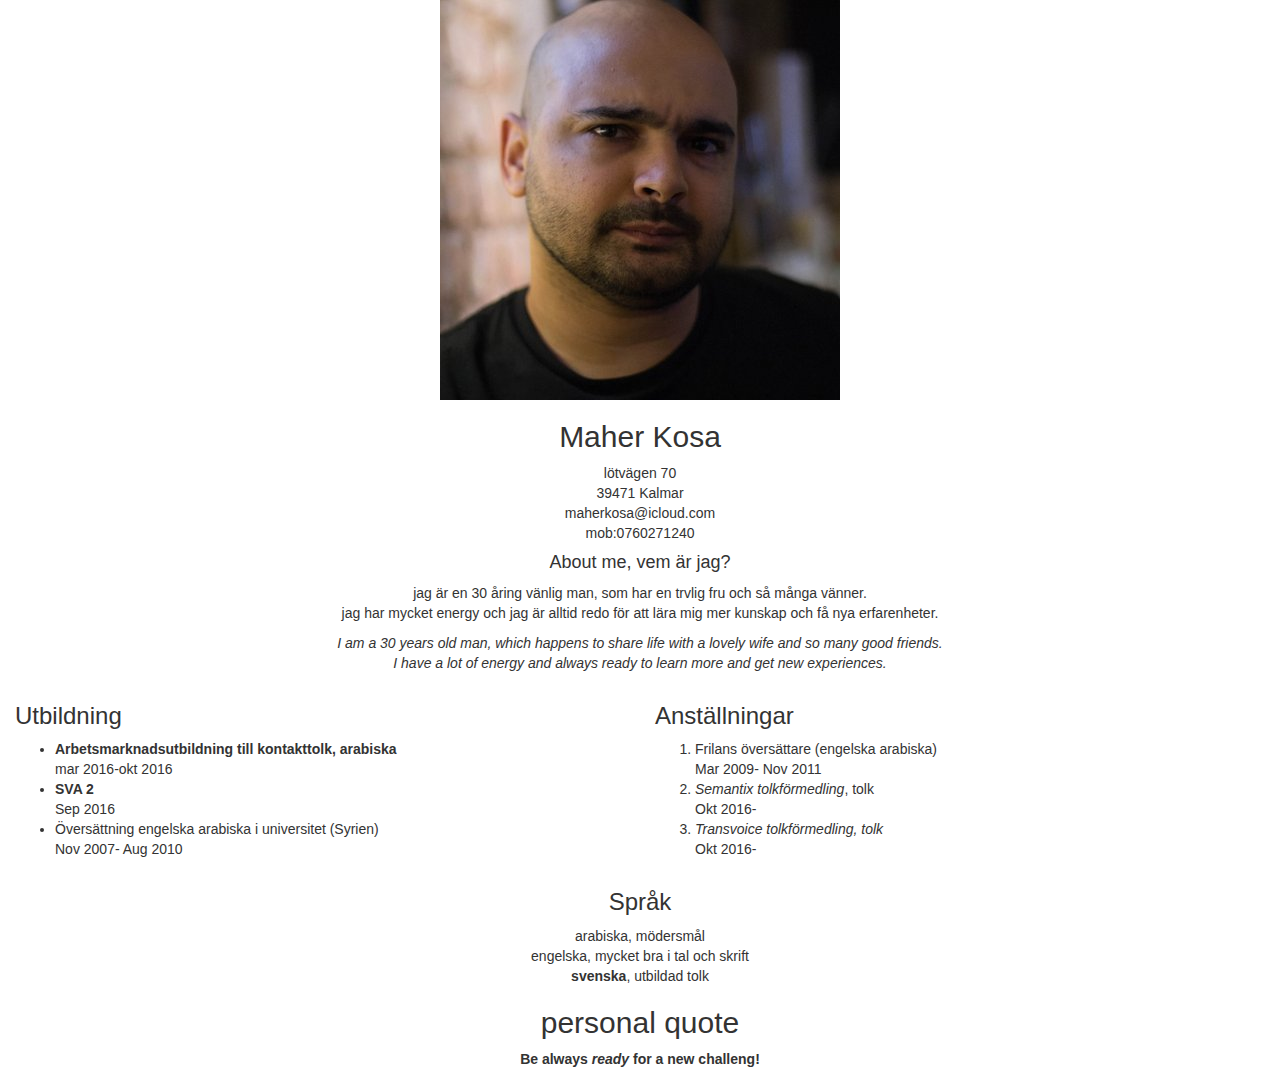
==== week1/index.html @ 21229a37 "changed folder name to week 1" ====
<!DOCTYPE html>
<html lang="en,sv">
    <head>
        <meta charset="UTF-8">
            <meta name="viewport" content="width=device-width, initial-scale=1.0">
            <meta http-equiv="x-UA-compatiable" content="ie=edge">
            <link rel="stylesheet" href="http://maxcdn.bootstrapcdn.com/bootstrap/3.3.1/css/bootstrap.min.css"/>
            <link rel="stylesheet" href="CVstyle.css">
            <title> Document</title>
    </head>
    <body>
      <div class="container-fluid">
    <div class="text-center">  
     <a href=https://www.linkedin.com/in/maher-kosa-a49893129/"> <img class="image" src="image.jpg" alt="https://pbs.twimg.com/profile_images/962631750571773952/YiPDeDuI_400x400.jpg" > </a>
     <h2> Maher Kosa </h2>
     <p>lötvägen 70<br>39471 Kalmar<br>maherkosa@icloud.com<br>mob:0760271240</p>
     <h4> About me, vem är jag? </h4>
     <p class="me"> jag är en 30 åring vänlig man, som har en trvlig fru och så många vänner.
     <br> jag har mycket energy och jag är alltid redo för att lära mig mer kunskap och få nya erfarenheter.</p>
     <p class="me"> <em>I am a 30 years old man, which happens to share life with a lovely wife and so many good friends.</em>
     <br><em>I have a lot of energy and always ready to learn more and get new experiences.</em></p>
    </div>
   <div class="row">
     <div class="col-xs-6">
                <h3> Utbildning </h3>
                  <ul> 
    <li> <strong>Arbetsmarknadsutbildning till kontakttolk, arabiska</strong> <br> mar 2016-okt 2016 </li>
    <li>  <strong>SVA 2</Strong> <br> Sep 2016 </li>
    <li>Översättning engelska arabiska i universitet (Syrien) <br> Nov 2007- Aug 2010</li>
                  </ul>
    </div>
    <div class="col-xs-6">
                <h3> Anställningar </h3>
                 <ol>
       <li> Frilans översättare (engelska arabiska) <br> Mar 2009- Nov 2011</li>
        <li> <em>Semantix tolkförmedling</em>, tolk <br> Okt 2016-  </li>
        <li> <em>Transvoice tolkförmedling, tolk</em> <br> Okt 2016- </li>
                  </ol>
                </div>
    </div>
<div class="text-center"><h3> Språk </h3>  
        <p>
          arabiska, mödersmål<br>
          engelska, mycket bra i tal och skrift<br>
          <strong>svenska</strong>, utbildad tolk
        </p>
        <h2 id="pers"> personal quote </h2>
         <p> <strong>Be always <em>ready</em> for a new challeng! </strong></p>
             </div>
             
   </div> 
</body>
  </html>
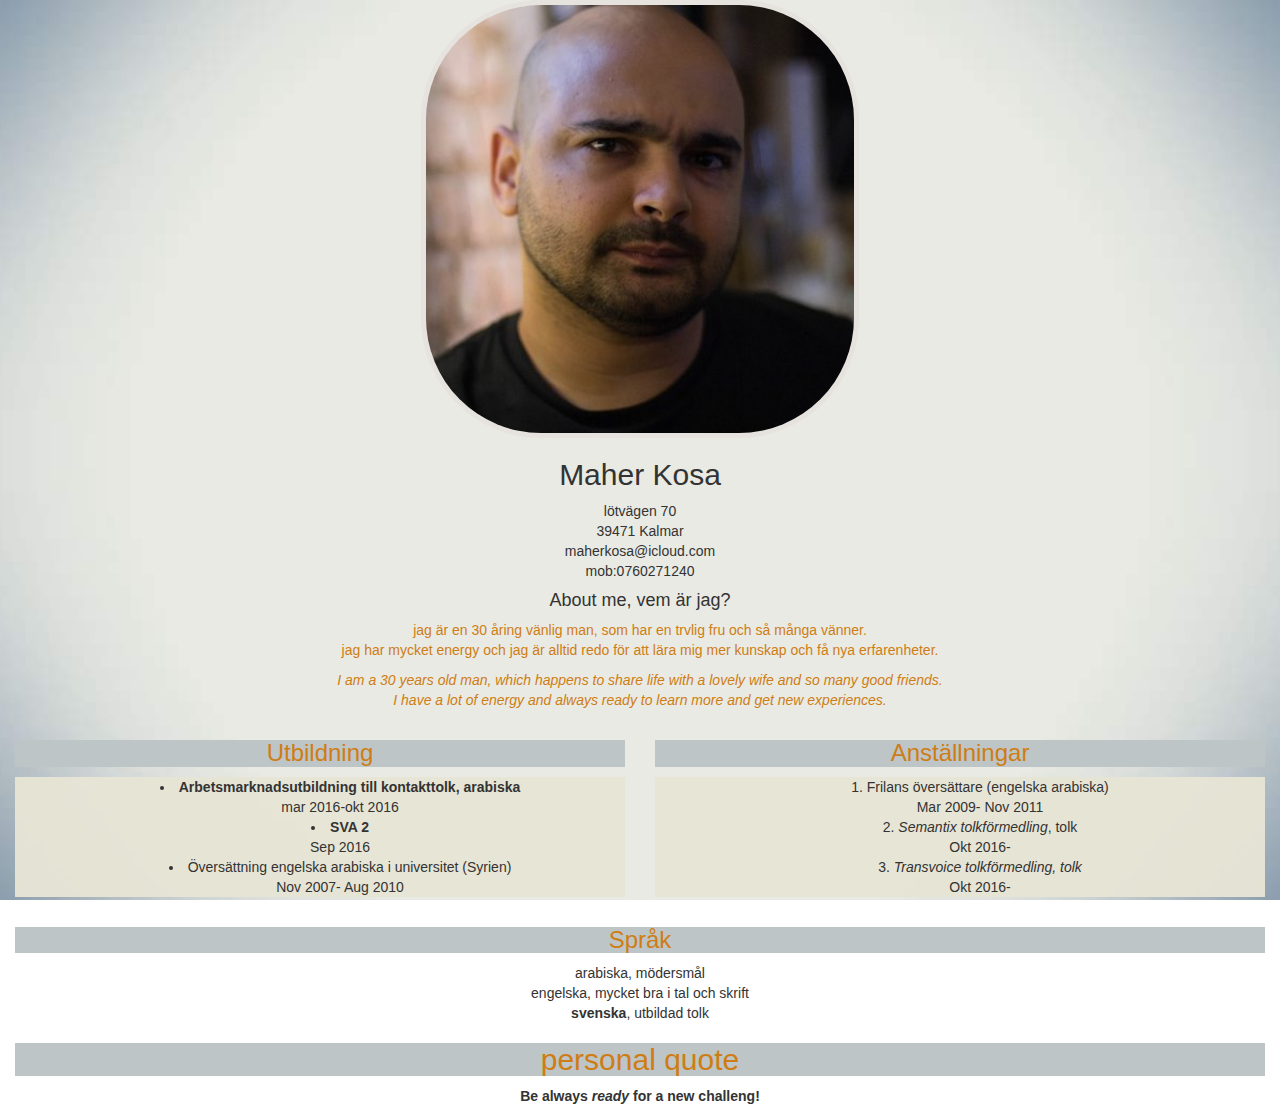
==== commit 6790fca4: "changed to style.css in content" ====
--- a/week1/index.html
+++ b/week1/index.html
@@ -5,7 +5,7 @@
             <meta name="viewport" content="width=device-width, initial-scale=1.0">
             <meta http-equiv="x-UA-compatiable" content="ie=edge">
             <link rel="stylesheet" href="http://maxcdn.bootstrapcdn.com/bootstrap/3.3.1/css/bootstrap.min.css"/>
-            <link rel="stylesheet" href="CVstyle.css">
+            <link rel="stylesheet" href="style.css">
             <title> Document</title>
     </head>
     <body>
--- a/week1/style.css
+++ b/week1/style.css
@@ -0,0 +1,36 @@
+body{ 
+  background: url("back-pic.jpg") no-repeat center center fixed; 
+  -webkit-background-size: cover;
+  -moz-background-size: cover;
+  -o-background-size: cover;
+  background-size: cover;
+}         
+
+.image{width: 35%;
+  border-radius:120px;
+  border-color:rgb(230, 226, 222);
+  border-style:solid;
+  border-width:5px;}
+
+
+
+
+h3{color:rgb(206, 125, 20);
+  text-align:center;
+  background-color:rgb(190, 197, 199);
+  }
+ul{background-color:rgba(230, 228, 212, 0.966);
+   text-align: center;
+   list-style: inside;}
+
+ol{background-color:rgba(230, 228, 212, 0.966);
+   text-align: center;
+   list-style-position: inside;}
+#pers {color:rgb(206, 125, 20);
+       background-color:rgb(190, 197, 199);
+       text-align:center;}
+.me {color: rgb(206, 125, 20);}
+
+body{font-family: Verdana, Geneva, Tahoma, sans-serif;
+   font-size: 18}
+
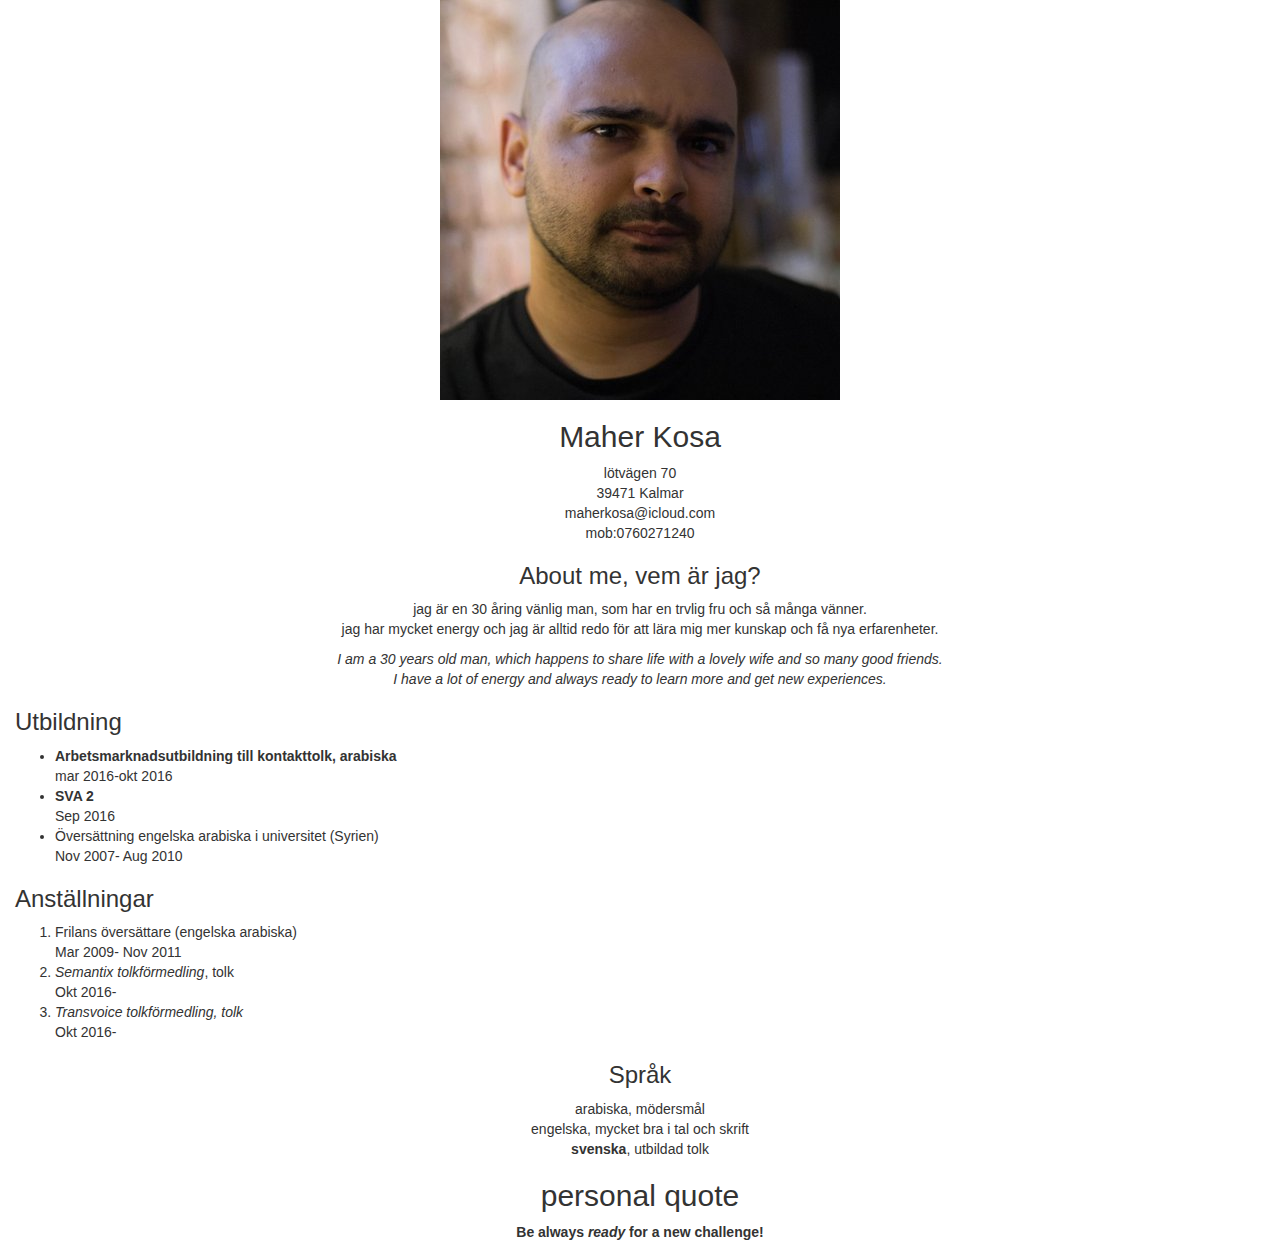
==== commit 815a4b64: "Update index.html" ====
--- a/week1/index.html
+++ b/week1/index.html
@@ -5,7 +5,7 @@
             <meta name="viewport" content="width=device-width, initial-scale=1.0">
             <meta http-equiv="x-UA-compatiable" content="ie=edge">
             <link rel="stylesheet" href="http://maxcdn.bootstrapcdn.com/bootstrap/3.3.1/css/bootstrap.min.css"/>
-            <link rel="stylesheet" href="style.css">
+            <link rel="stylesheet" href="CVstyle.css">
             <title> Document</title>
     </head>
     <body>
@@ -14,30 +14,28 @@
      <a href=https://www.linkedin.com/in/maher-kosa-a49893129/"> <img class="image" src="image.jpg" alt="https://pbs.twimg.com/profile_images/962631750571773952/YiPDeDuI_400x400.jpg" > </a>
      <h2> Maher Kosa </h2>
      <p>lötvägen 70<br>39471 Kalmar<br>maherkosa@icloud.com<br>mob:0760271240</p>
-     <h4> About me, vem är jag? </h4>
+     <h3> About me, vem är jag? </h3>
      <p class="me"> jag är en 30 åring vänlig man, som har en trvlig fru och så många vänner.
      <br> jag har mycket energy och jag är alltid redo för att lära mig mer kunskap och få nya erfarenheter.</p>
      <p class="me"> <em>I am a 30 years old man, which happens to share life with a lovely wife and so many good friends.</em>
      <br><em>I have a lot of energy and always ready to learn more and get new experiences.</em></p>
     </div>
-   <div class="row">
-     <div class="col-xs-6">
-                <h3> Utbildning </h3>
+   
+     
+                <h3>Utbildning</h3>
                   <ul> 
     <li> <strong>Arbetsmarknadsutbildning till kontakttolk, arabiska</strong> <br> mar 2016-okt 2016 </li>
     <li>  <strong>SVA 2</Strong> <br> Sep 2016 </li>
     <li>Översättning engelska arabiska i universitet (Syrien) <br> Nov 2007- Aug 2010</li>
                   </ul>
-    </div>
-    <div class="col-xs-6">
+    
                 <h3> Anställningar </h3>
                  <ol>
        <li> Frilans översättare (engelska arabiska) <br> Mar 2009- Nov 2011</li>
         <li> <em>Semantix tolkförmedling</em>, tolk <br> Okt 2016-  </li>
         <li> <em>Transvoice tolkförmedling, tolk</em> <br> Okt 2016- </li>
                   </ol>
-                </div>
-    </div>
+                
 <div class="text-center"><h3> Språk </h3>  
         <p>
           arabiska, mödersmål<br>
@@ -45,10 +43,9 @@
           <strong>svenska</strong>, utbildad tolk
         </p>
         <h2 id="pers"> personal quote </h2>
-         <p> <strong>Be always <em>ready</em> for a new challeng! </strong></p>
+         <p> <strong>Be always <em>ready</em> for a new challenge! </strong></p>
              </div>
              
    </div> 
 </body>
   </html>
-         
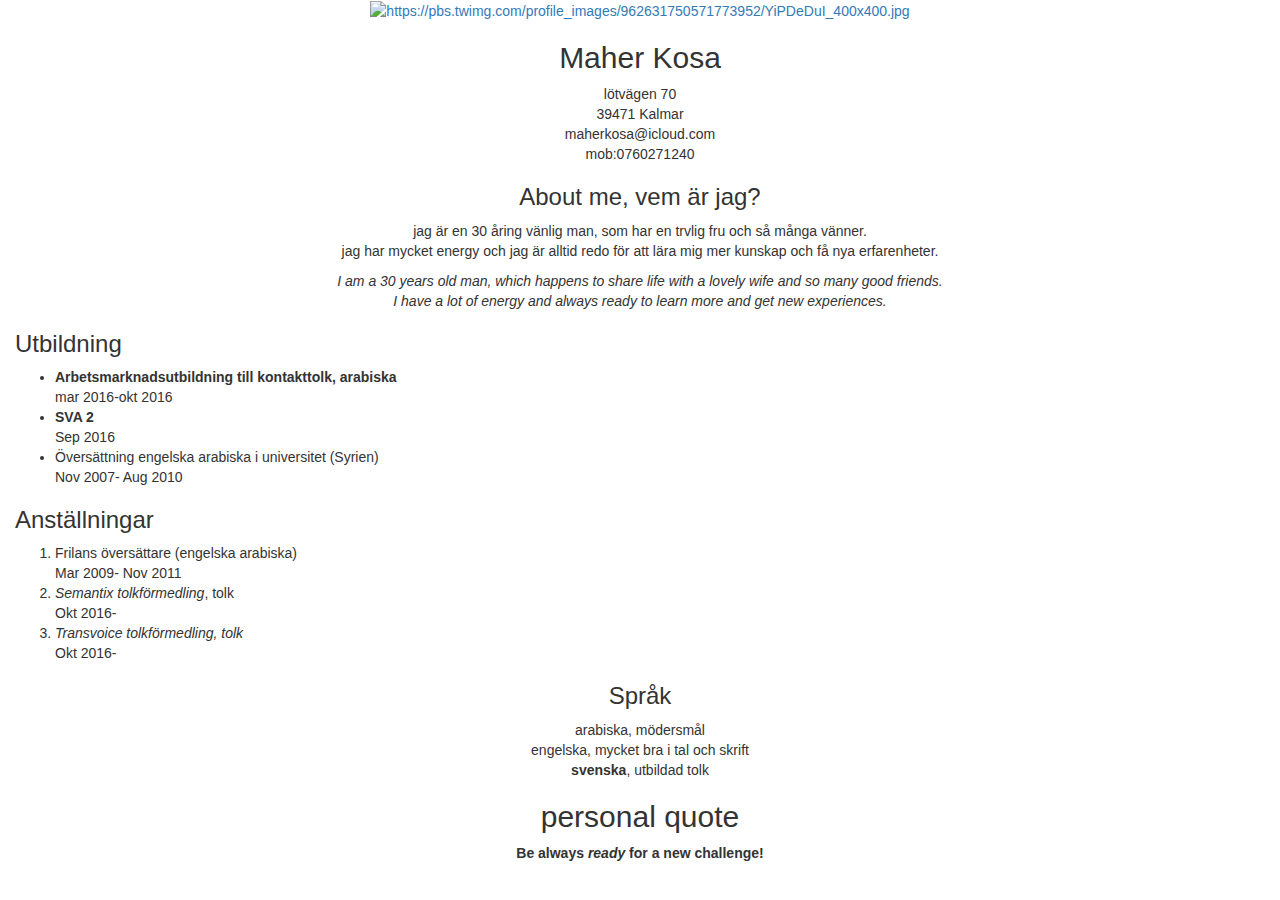
==== commit 196a9bee: "Update index.html" ====
--- a/week1/index.html
+++ b/week1/index.html
@@ -11,7 +11,7 @@
     <body>
       <div class="container-fluid">
     <div class="text-center">  
-     <a href=https://www.linkedin.com/in/maher-kosa-a49893129/"> <img class="image" src="image.jpg" alt="https://pbs.twimg.com/profile_images/962631750571773952/YiPDeDuI_400x400.jpg" > </a>
+     <a href=https://www.linkedin.com/in/maher-kosa-a49893129/"> <img class="image" src="images/image.jpg" alt="https://pbs.twimg.com/profile_images/962631750571773952/YiPDeDuI_400x400.jpg" > </a>
      <h2> Maher Kosa </h2>
      <p>lötvägen 70<br>39471 Kalmar<br>maherkosa@icloud.com<br>mob:0760271240</p>
      <h3> About me, vem är jag? </h3>
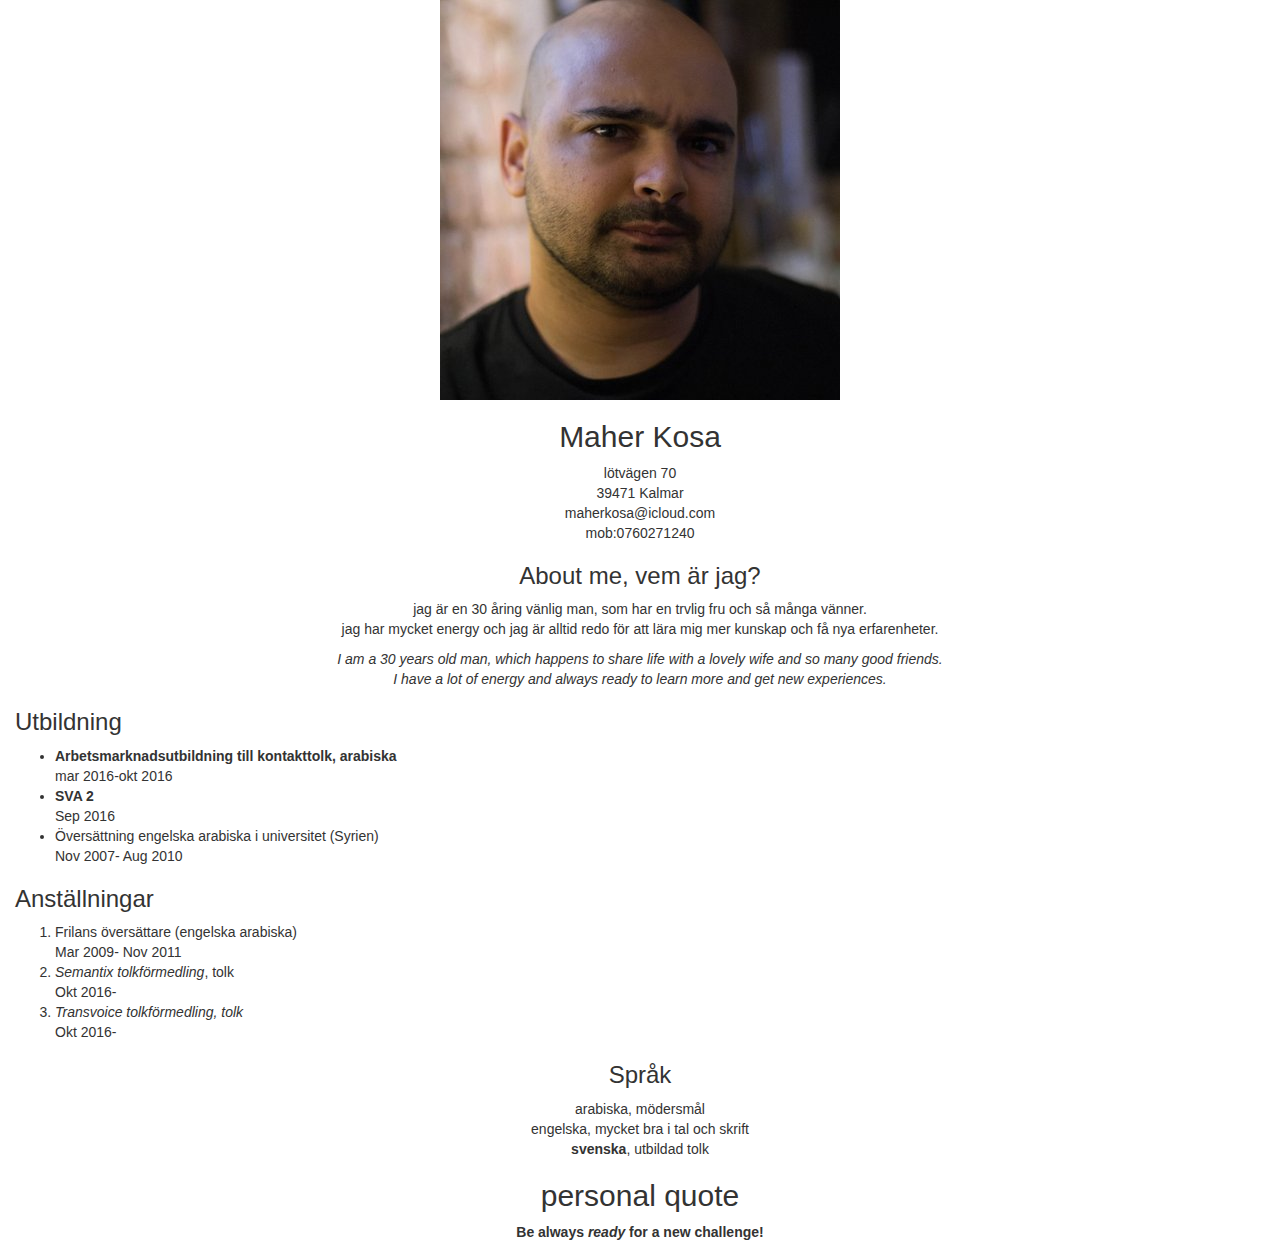
==== commit 0d122be5: "Update index.html" ====
--- a/week1/index.html
+++ b/week1/index.html
@@ -11,7 +11,7 @@
     <body>
       <div class="container-fluid">
     <div class="text-center">  
-     <a href=https://www.linkedin.com/in/maher-kosa-a49893129/"> <img class="image" src="images/image.jpg" alt="https://pbs.twimg.com/profile_images/962631750571773952/YiPDeDuI_400x400.jpg" > </a>
+     <a href=https://www.linkedin.com/in/maher-kosa-a49893129/"> <img class="image" src="mages/image.jpg" alt="https://pbs.twimg.com/profile_images/962631750571773952/YiPDeDuI_400x400.jpg" > </a>
      <h2> Maher Kosa </h2>
      <p>lötvägen 70<br>39471 Kalmar<br>maherkosa@icloud.com<br>mob:0760271240</p>
      <h3> About me, vem är jag? </h3>
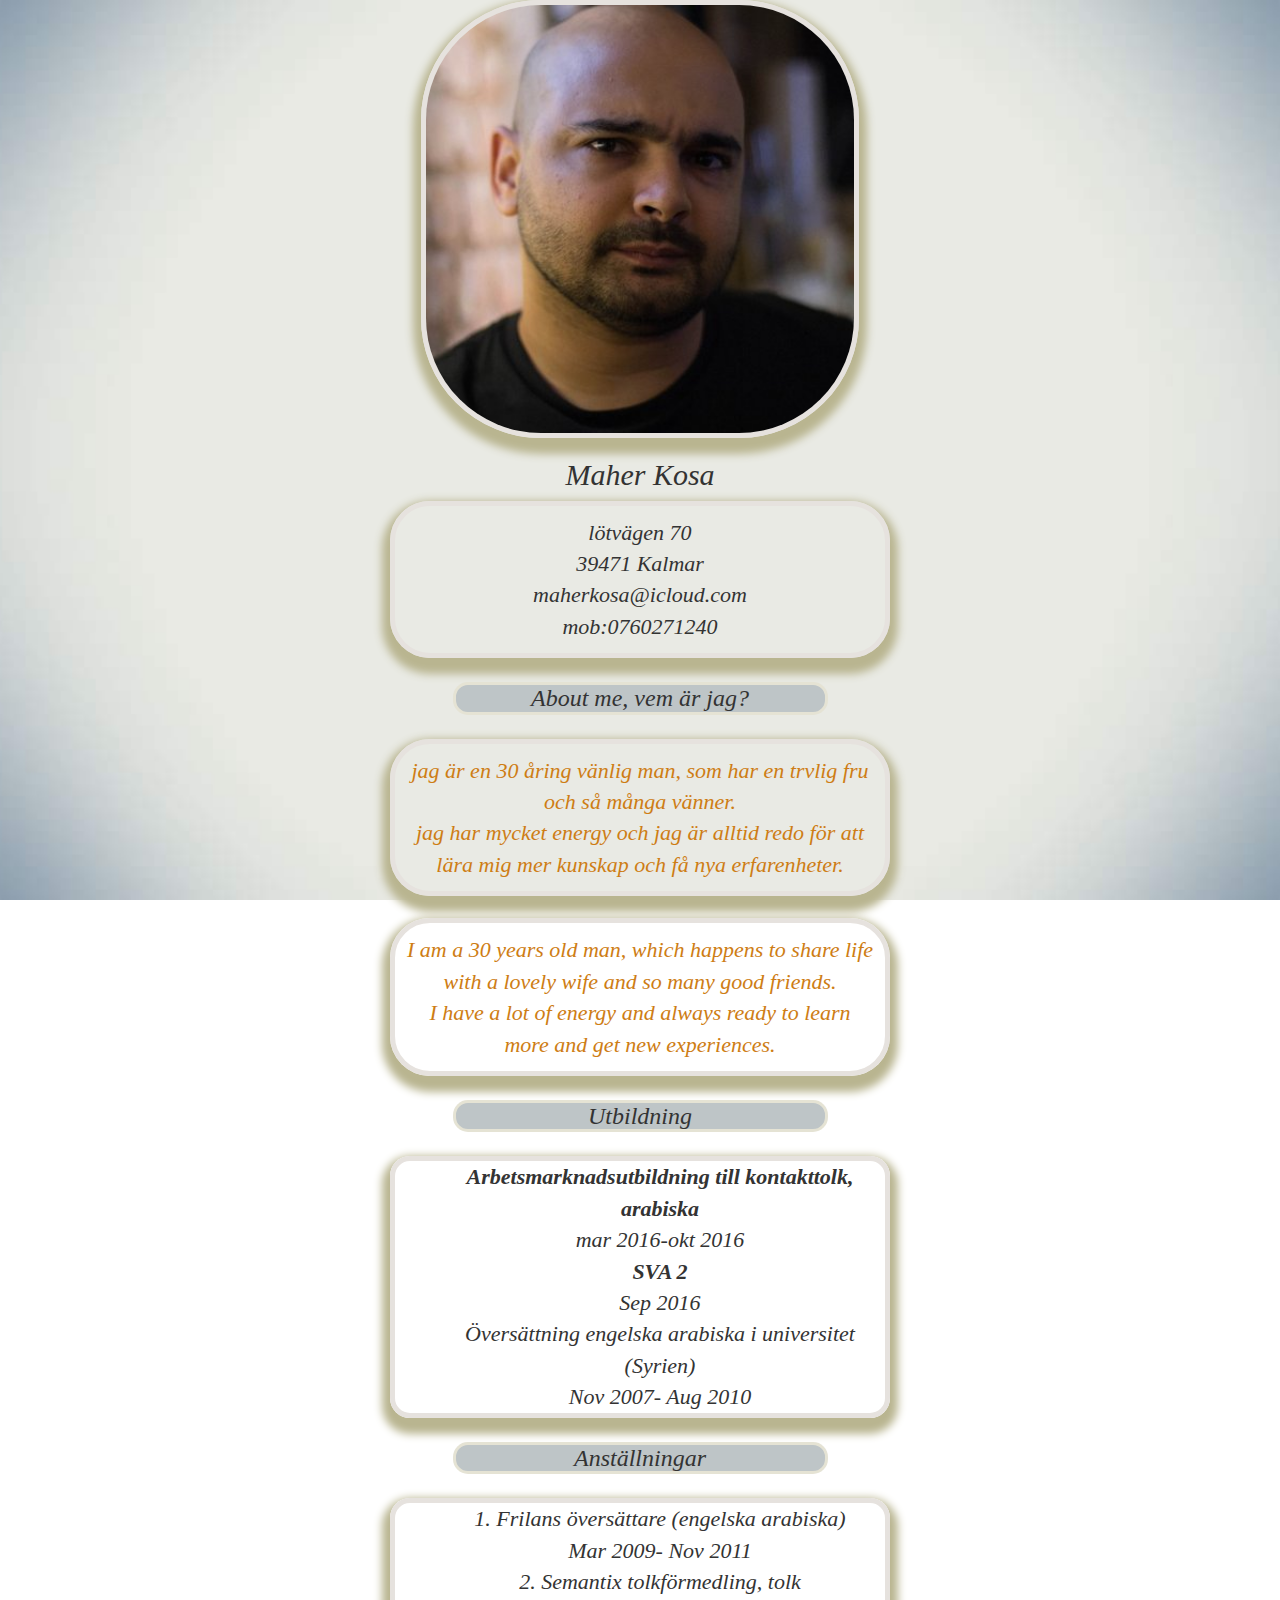
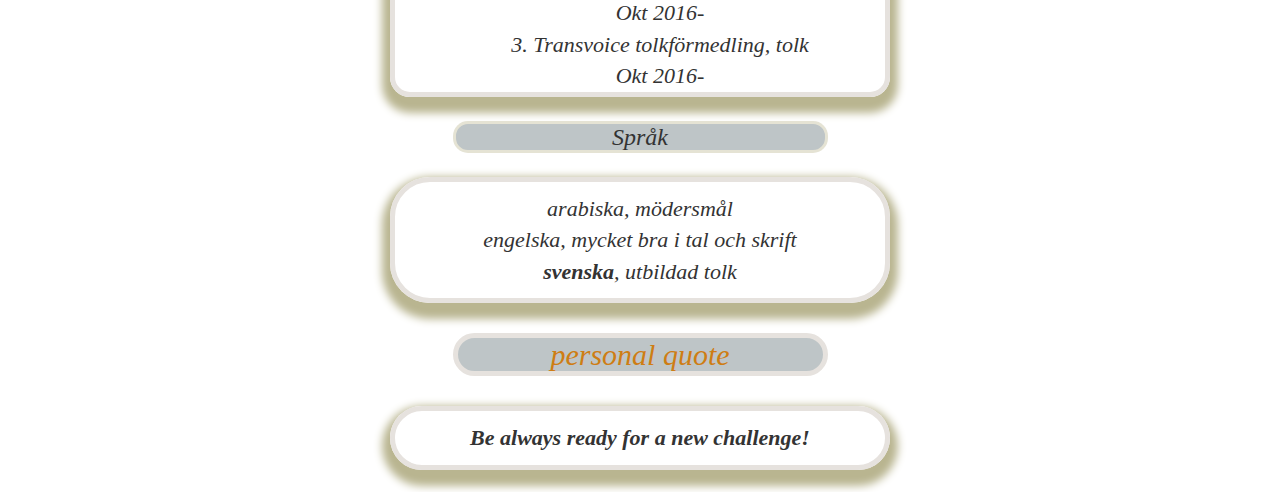
==== commit ef8387c0: "Update index.html" ====
--- a/week1/index.html
+++ b/week1/index.html
@@ -5,7 +5,7 @@
             <meta name="viewport" content="width=device-width, initial-scale=1.0">
             <meta http-equiv="x-UA-compatiable" content="ie=edge">
             <link rel="stylesheet" href="http://maxcdn.bootstrapcdn.com/bootstrap/3.3.1/css/bootstrap.min.css"/>
-            <link rel="stylesheet" href="CVstyle.css">
+            <link rel="stylesheet" href="style.css">
             <title> Document</title>
     </head>
     <body>
--- a/week1/style.css
+++ b/week1/style.css
@@ -0,0 +1,148 @@
+body{ 
+  background: url("mages/back-pic.jpg") no-repeat center center fixed; 
+  background-size: cover;
+  font-family: "Times New Roman", Times, serif;
+  font-style: italic;
+  font-size: 22px;
+  }         
+
+.image{width: 35%;
+  border-radius:120px;
+  border-color:rgb(230, 226, 222);
+  border-style:solid;
+  border-width:5px;
+  box-shadow: 0 8px 8px 8px rgb(185, 181, 144);
+  -webkit-animation: appear 2s ease 0s 1 normal ;
+  animation: appear 2s ease 0s 1 normal ;
+}
+
+
+h3{
+  text-align: center;
+  box-sizing: border-box;
+  width: 30%;
+  background: rgb(190, 197, 199);
+  border-style: solid;
+  border-radius: 15px;
+  border-color: rgba(230, 228, 212, 0.966);
+  margin: auto;
+  margin-top: 1em;
+  margin-bottom: 1em;
+  }
+
+
+
+ul{margin-top: 0.5em;
+   text-align: center;
+   list-style: none;
+   box-sizing: border-box;
+   box-shadow: 0 8px 8px 8px rgb(185, 181, 144);
+   margin: auto;
+   width: 40%;
+   border-radius:20px;
+   border-color:rgb(230, 226, 222);
+  border-style:solid;
+  border-width:5px; 
+  -webkit-animation: appear 2s ease 0s 1 normal ;
+  animation: appear 2s ease 0s 1 normal ;
+
+}
+
+ol{margin-top: 0.5em;
+   text-align: center;
+   list-style-position: inside;
+   box-sizing: border-box;
+   box-shadow: 0 8px 8px 8px rgb(185, 181, 144);
+   margin: auto;
+   width: 40%;
+   border-radius:20px;
+   border-color:rgb(230, 226, 222);
+   border-style:solid;
+   border-width:5px;
+   -webkit-animation: appear 2s ease 0s 1 normal ;
+  animation: appear 2s ease 0s 1 normal ;  
+  
+  }
+
+
+p { -webkit-animation: appear 2s ease 0s 1 normal ;
+  animation: appear 2s ease 0s 1 normal ;
+  } 
+
+ 
+@-webkit-keyframes appear {
+  0%{
+	opacity: 0;
+	-webkit-transform: scale3d(0.3, 0.3, 0.3);
+	transform: scale3d(0.3, 0.3, 0.3);
+  }
+  60%{
+	opacity: 1;
+	-webkit-transform: scale3d(1,1,1);
+	transform: scale3d(1,1,1);
+  }
+}
+
+@keyframes appear {
+  0%{
+	opacity: 0;
+	transform: scale3d(0.3, 0.3, 0.3);
+  }
+  60%{
+	opacity: 1;
+	transform: scale3d(1,1,1);
+  }
+} 
+  
+  
+
+
+ 
+  
+#pers {color:rgb(206, 125, 20);
+       background-color:rgb(190, 197, 199);
+       text-align:center;
+       border-style: solid;
+       border-radius: 15px;
+       border-color: rgba(230, 228, 212, 0.966);
+       box-sizing: border-box;
+       width: 30%;
+       margin: auto;
+       margin-bottom: 1em;
+       margin-top: 1em;
+       border-radius:120px;
+       border-color:rgb(230, 226, 222);
+       border-style:solid;
+       border-width:5px;
+      }
+.me {color: rgb(206, 125, 20);}
+
+
+p{margin-top: 0.5em;
+  padding: 0.5em;
+ box-sizing: border-box;
+ box-shadow: 0 8px 8px 8px rgb(185, 181, 144);
+ width: 40%;
+ margin: auto;
+ margin-bottom: 1em;
+ border-radius:40px;
+  border-color:rgb(230, 226, 222);
+  border-style:solid;
+  border-width:5px;
+  }
+
+
+  @media only screen and ( min-width:300px) and (max-width:480px)
+  {
+    p,ul,ol{width: 90%}
+    h3{width:70%}
+    #pers{width:70%}
+  }  
+
+
+  @media only screen and (min-width:700px) and (max-width:1024px)
+  {
+    p,ul,ol{width: 60%}
+    h3{width:35%}
+    #pers{width:35%}  
+  }
